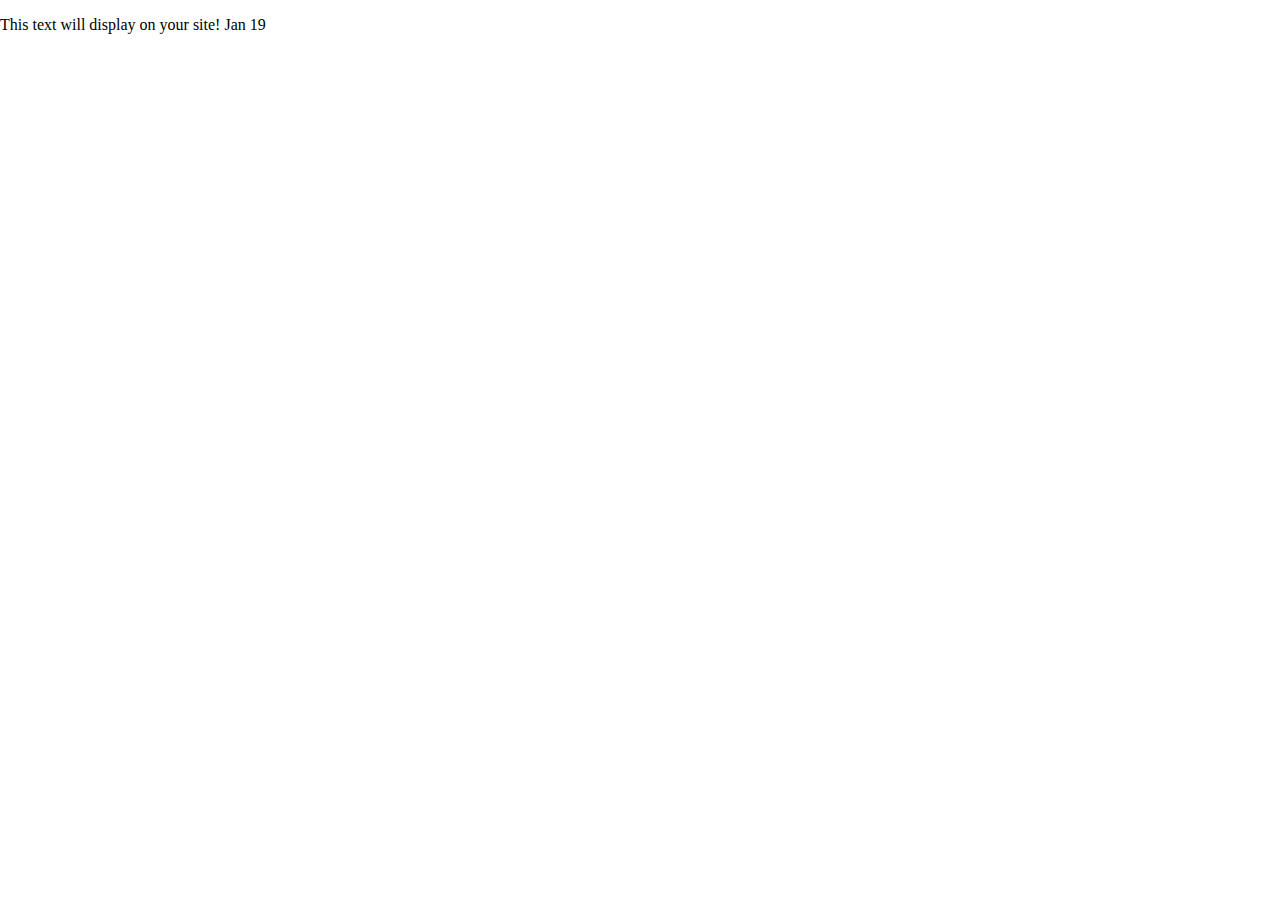
==== index.html @ aea517bd "Starting Project" ====
<!doctype html>
<html class="no-js" lang="en">

<head>
  <meta charset="utf-8">
  <title>Responsive Layouts</title>
  <meta name="description" content="This site will serve as the hub for many sub responsive layouts">
  <meta name="viewport" content="width=device-width, initial-scale=1">

  <meta property="og:title" content="">
  <meta property="og:type" content="">
  <meta property="og:url" content="">
  <meta property="og:image" content="">

  <link rel="manifest" href="site.webmanifest">
  <link rel="apple-touch-icon" href="icon.png">
  <!-- Place favicon.ico in the root directory -->

  <link rel="stylesheet" href="css/normalize.css">
  <link rel="stylesheet" href="css/main.css">

  <meta name="theme-color" content="#fafafa">
</head>

<body>
  <!-- Place your site's HTML here -->
  <p>This text will display on your site! Jan 19</p>
  <script src="js/main.js"></script>
</body>

</html>
---- css/main.css ----
/* Place CSS styles here */
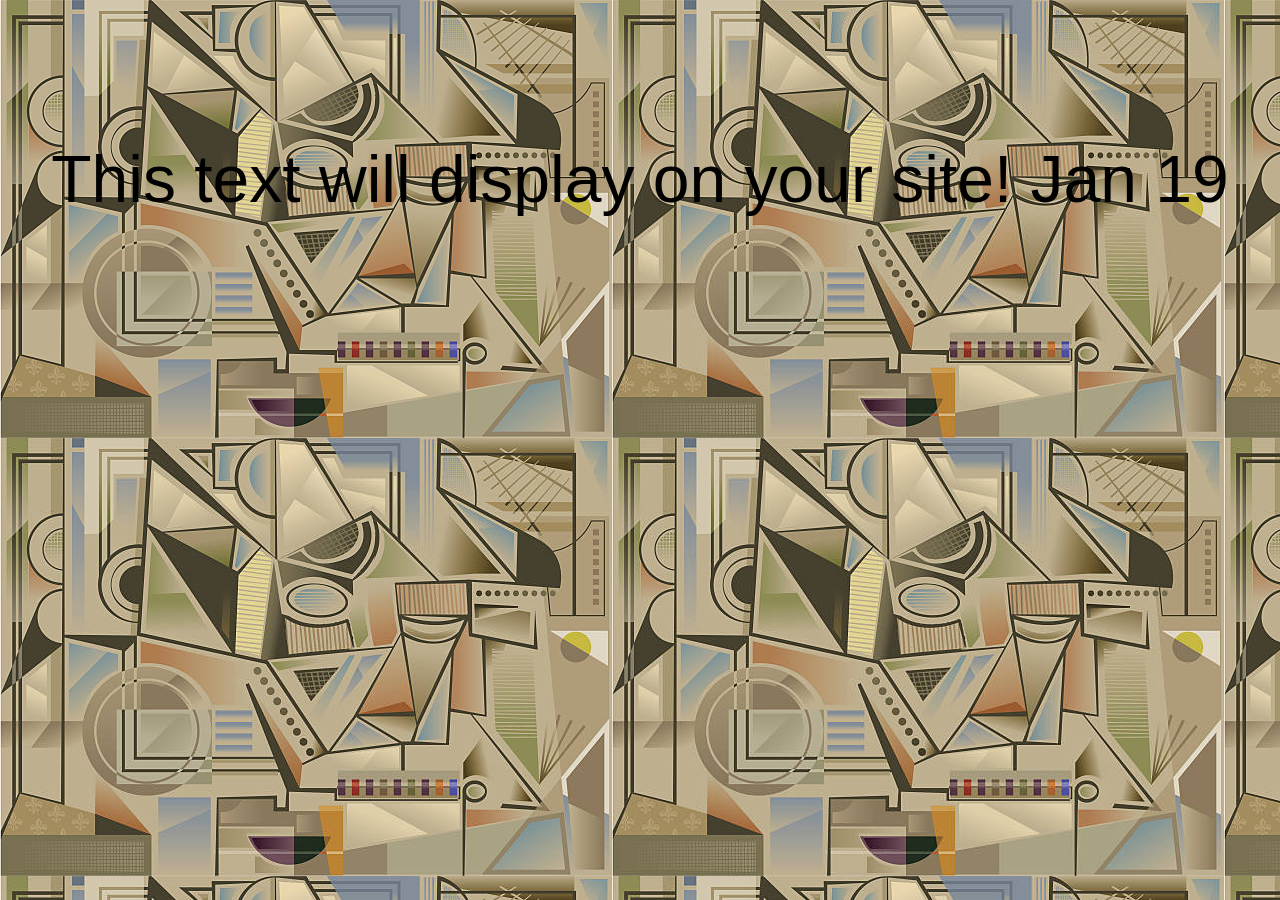
==== commit 93b3a400: "background image" ====
--- a/index.html
+++ b/index.html
@@ -24,6 +24,9 @@
 
 <body>
   <!-- Place your site's HTML here -->
+
+<img src="./img/wild_aye_aye.jpg" width="800" alt="">
+
   <p>This text will display on your site! Jan 19</p>
   <script src="js/main.js"></script>
 </body>
--- a/css/main.css
+++ b/css/main.css
@@ -1 +1,10 @@
 /* Place CSS styles here */
+body {
+    color:black;
+    background-color: cornsilk;
+    font-size: 66px;
+    font-weight: 200;
+    text-align: center;
+    font-family: Helvetica;
+    background-image: url(../img/istockphoto-481811379-612x612.jpg);
+}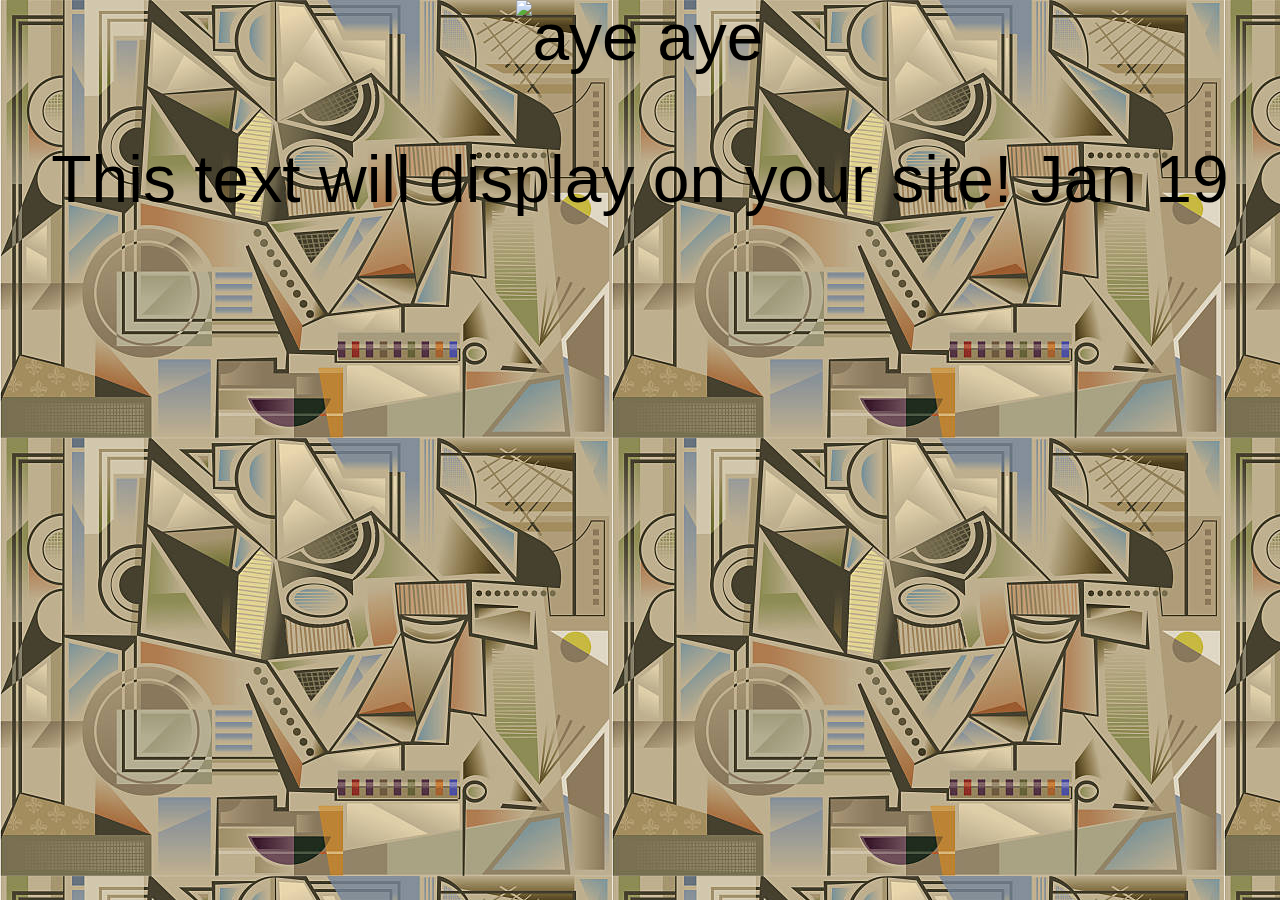
==== commit 391957bb: "added alt to image" ====
--- a/index.html
+++ b/index.html
@@ -25,7 +25,7 @@
 <body>
   <!-- Place your site's HTML here -->
 
-<img src="./img/wild_aye_aye.jpg" width="800" alt="">
+<img src="./img/wild_aye_aye.jpg" width="800" alt="aye aye">
 
   <p>This text will display on your site! Jan 19</p>
   <script src="js/main.js"></script>
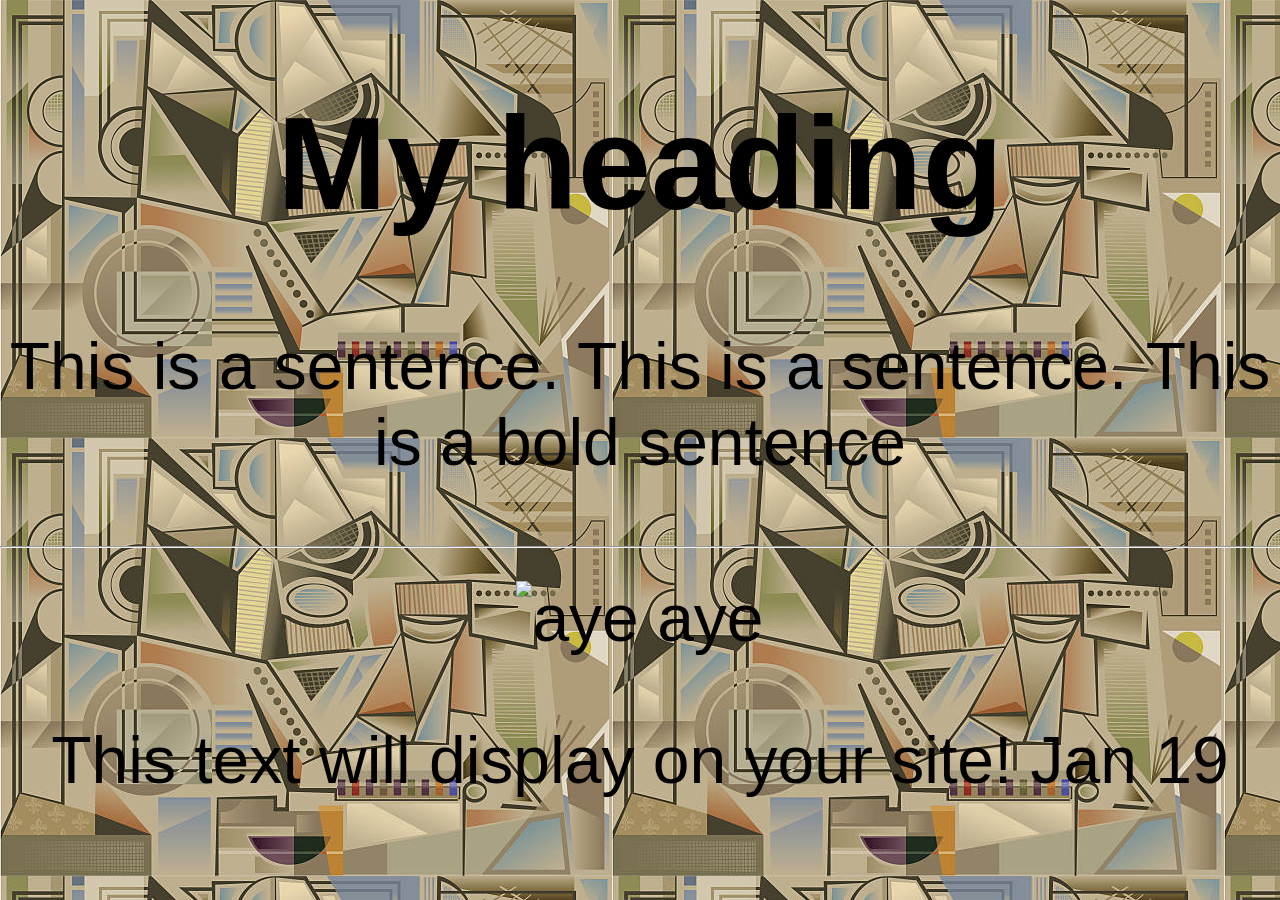
==== commit 00461d63: "another header" ====
--- a/index.html
+++ b/index.html
@@ -2,6 +2,7 @@
 <html class="no-js" lang="en">
 
 <head>
+
   <meta charset="utf-8">
   <title>Responsive Layouts</title>
   <meta name="description" content="This site will serve as the hub for many sub responsive layouts">
@@ -24,7 +25,13 @@
 
 <body>
   <!-- Place your site's HTML here -->
+<h1>My heading</h1>
+  <h1></h1>
+  <a href=""></a>
+  <p>This is a sentence. This is a sentence. <strong>This is a bold sentence</strong></p>
 
+  <hr>
+  
 <img src="./img/wild_aye_aye.jpg" width="800" alt="aye aye">
 
   <p>This text will display on your site! Jan 19</p>
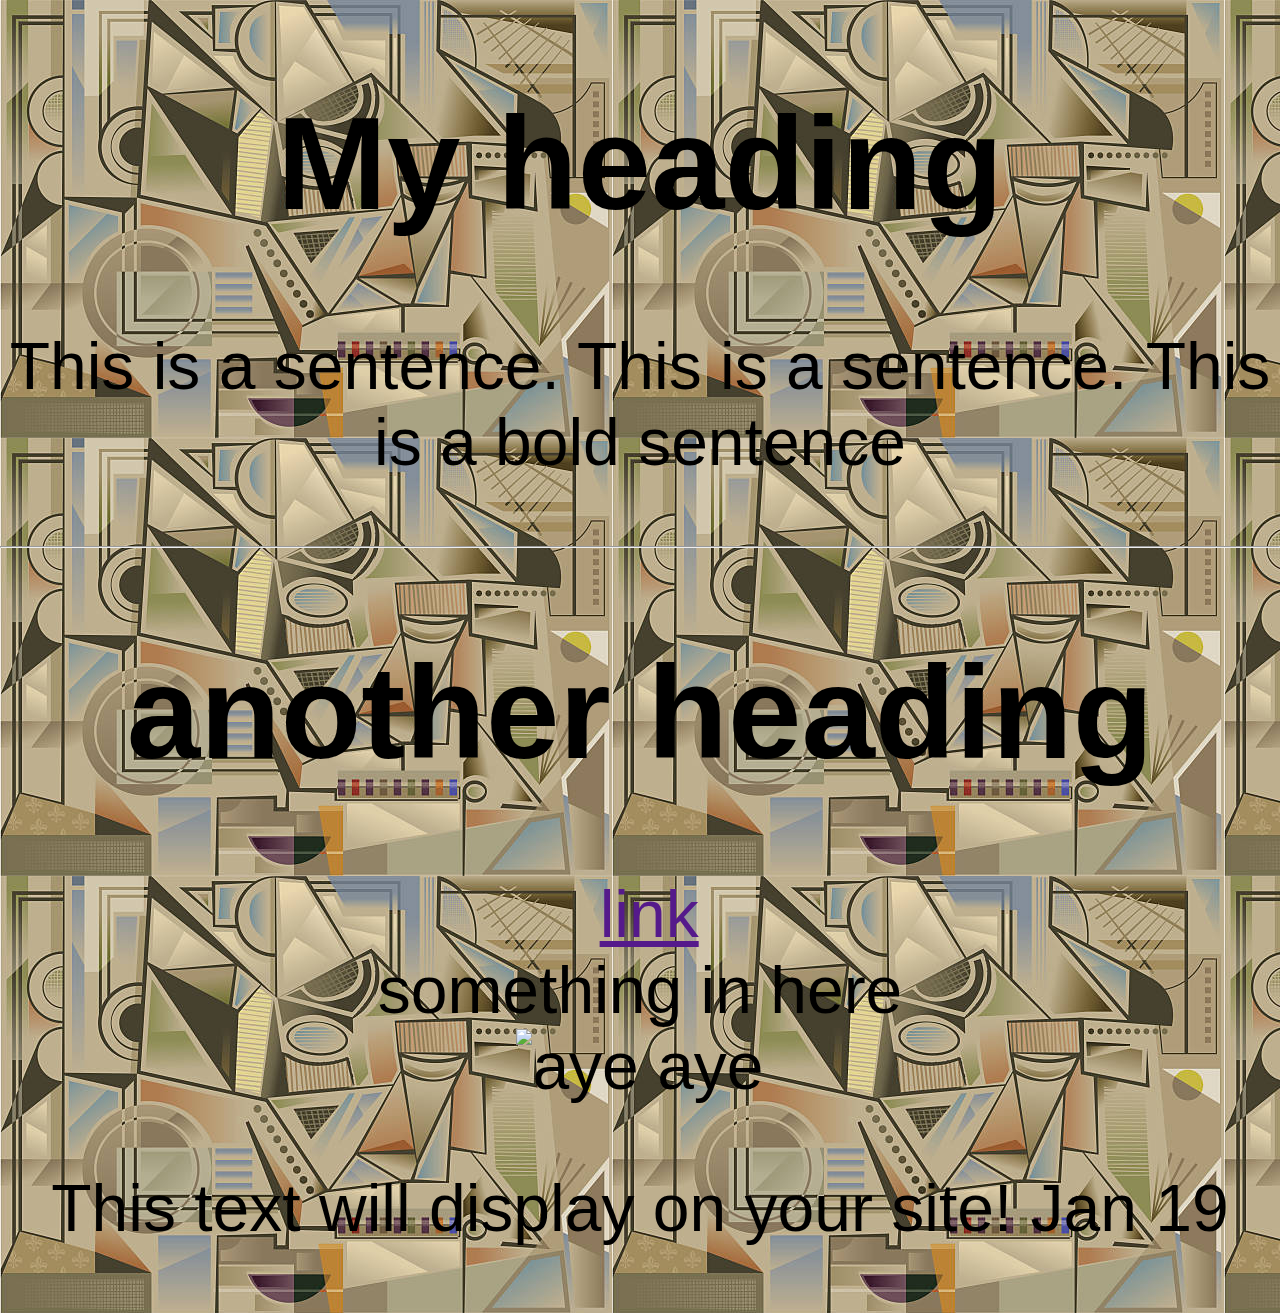
==== commit 89724cab: "2nd header" ====
--- a/index.html
+++ b/index.html
@@ -31,6 +31,17 @@
   <p>This is a sentence. This is a sentence. <strong>This is a bold sentence</strong></p>
 
   <hr>
+
+  <div class="snow-day">
+    <h1>another heading</h1>
+
+    <img src="./img/pg-1.jpg" alt="" />
+
+    <a href="">link</a>
+
+    <a href=""></a>
+    <div>something in here</div>
+  </div>
   
 <img src="./img/wild_aye_aye.jpg" width="800" alt="aye aye">
 
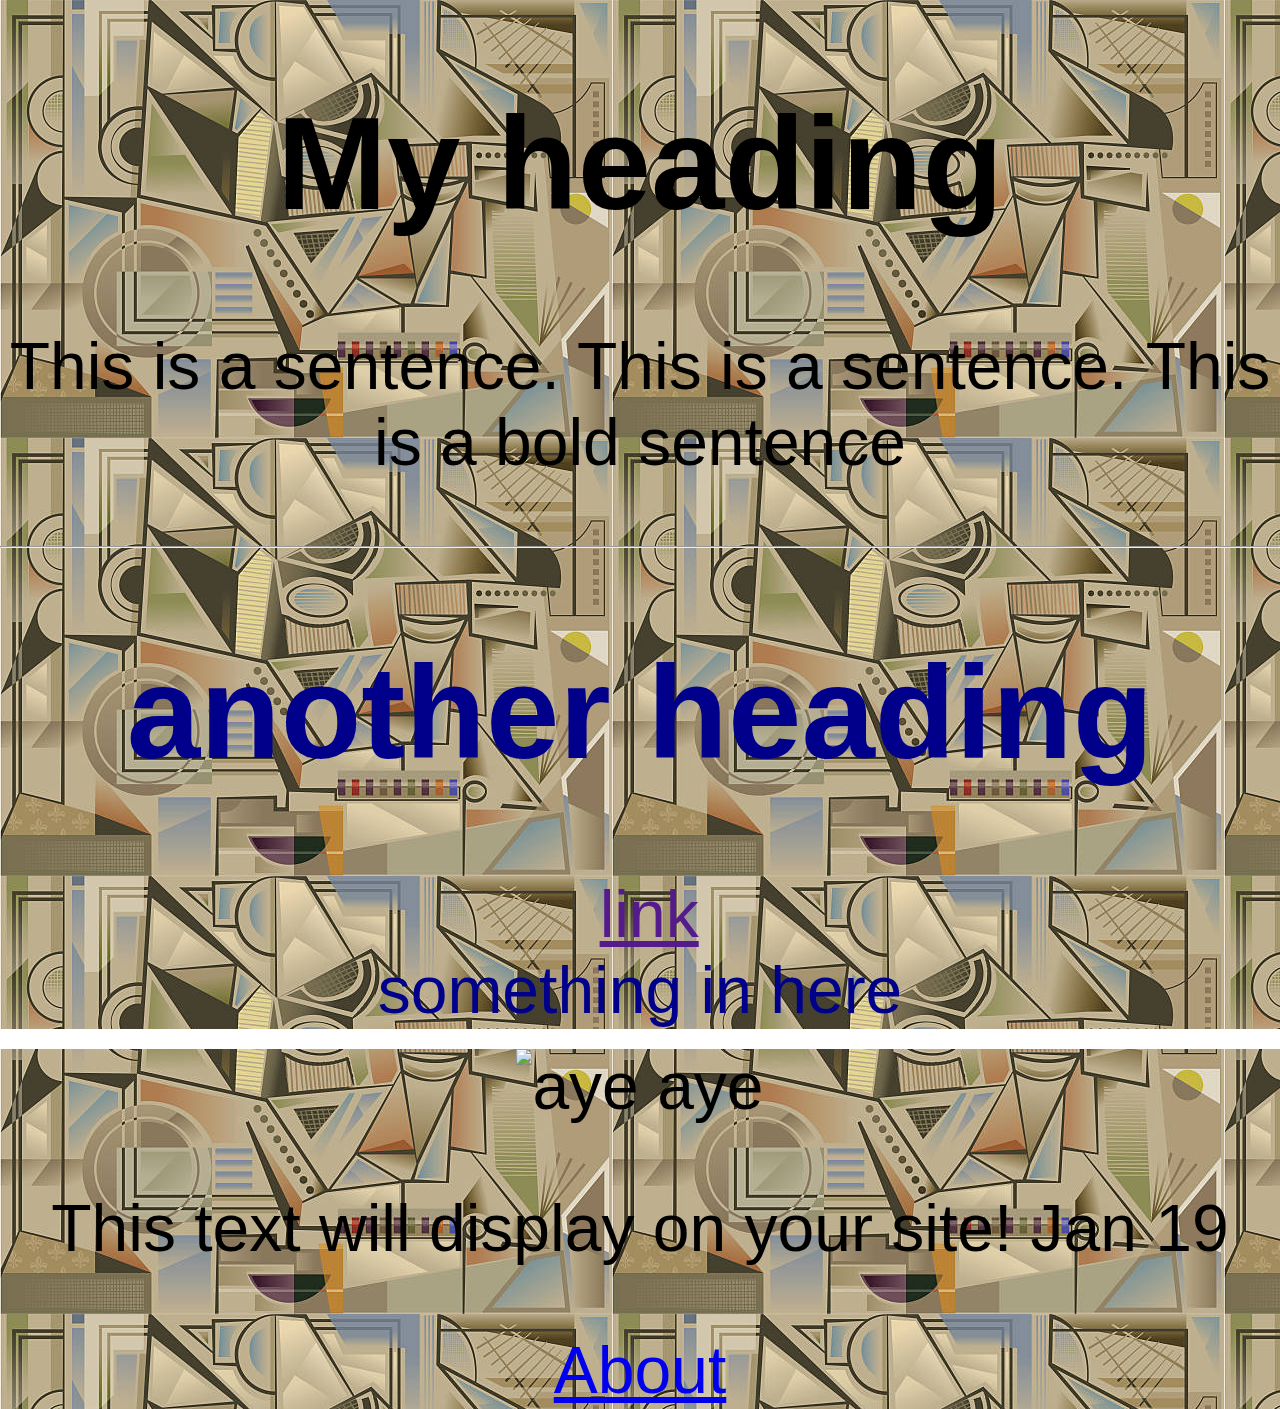
==== commit 15418863: "snow angel" ====
--- a/index.html
+++ b/index.html
@@ -42,10 +42,13 @@
     <a href=""></a>
     <div>something in here</div>
   </div>
-  
-<img src="./img/wild_aye_aye.jpg" width="800" alt="aye aye">
+
+  <div class="snow-angel"></div>
+   <img src="./img/wild_aye_aye.jpg" width="800" alt="aye aye">
+  </div>
 
   <p>This text will display on your site! Jan 19</p>
+  <a href="./about.html">About</a>
   <script src="js/main.js"></script>
 </body>
 
--- a/css/main.css
+++ b/css/main.css
@@ -7,4 +7,12 @@
     text-align: center;
     font-family: Helvetica;
     background-image: url(../img/istockphoto-481811379-612x612.jpg);
+}
+
+.snow-day {
+    color: darkblue;
+}
+
+.snow-angel {
+    border: 10px solid white;
 }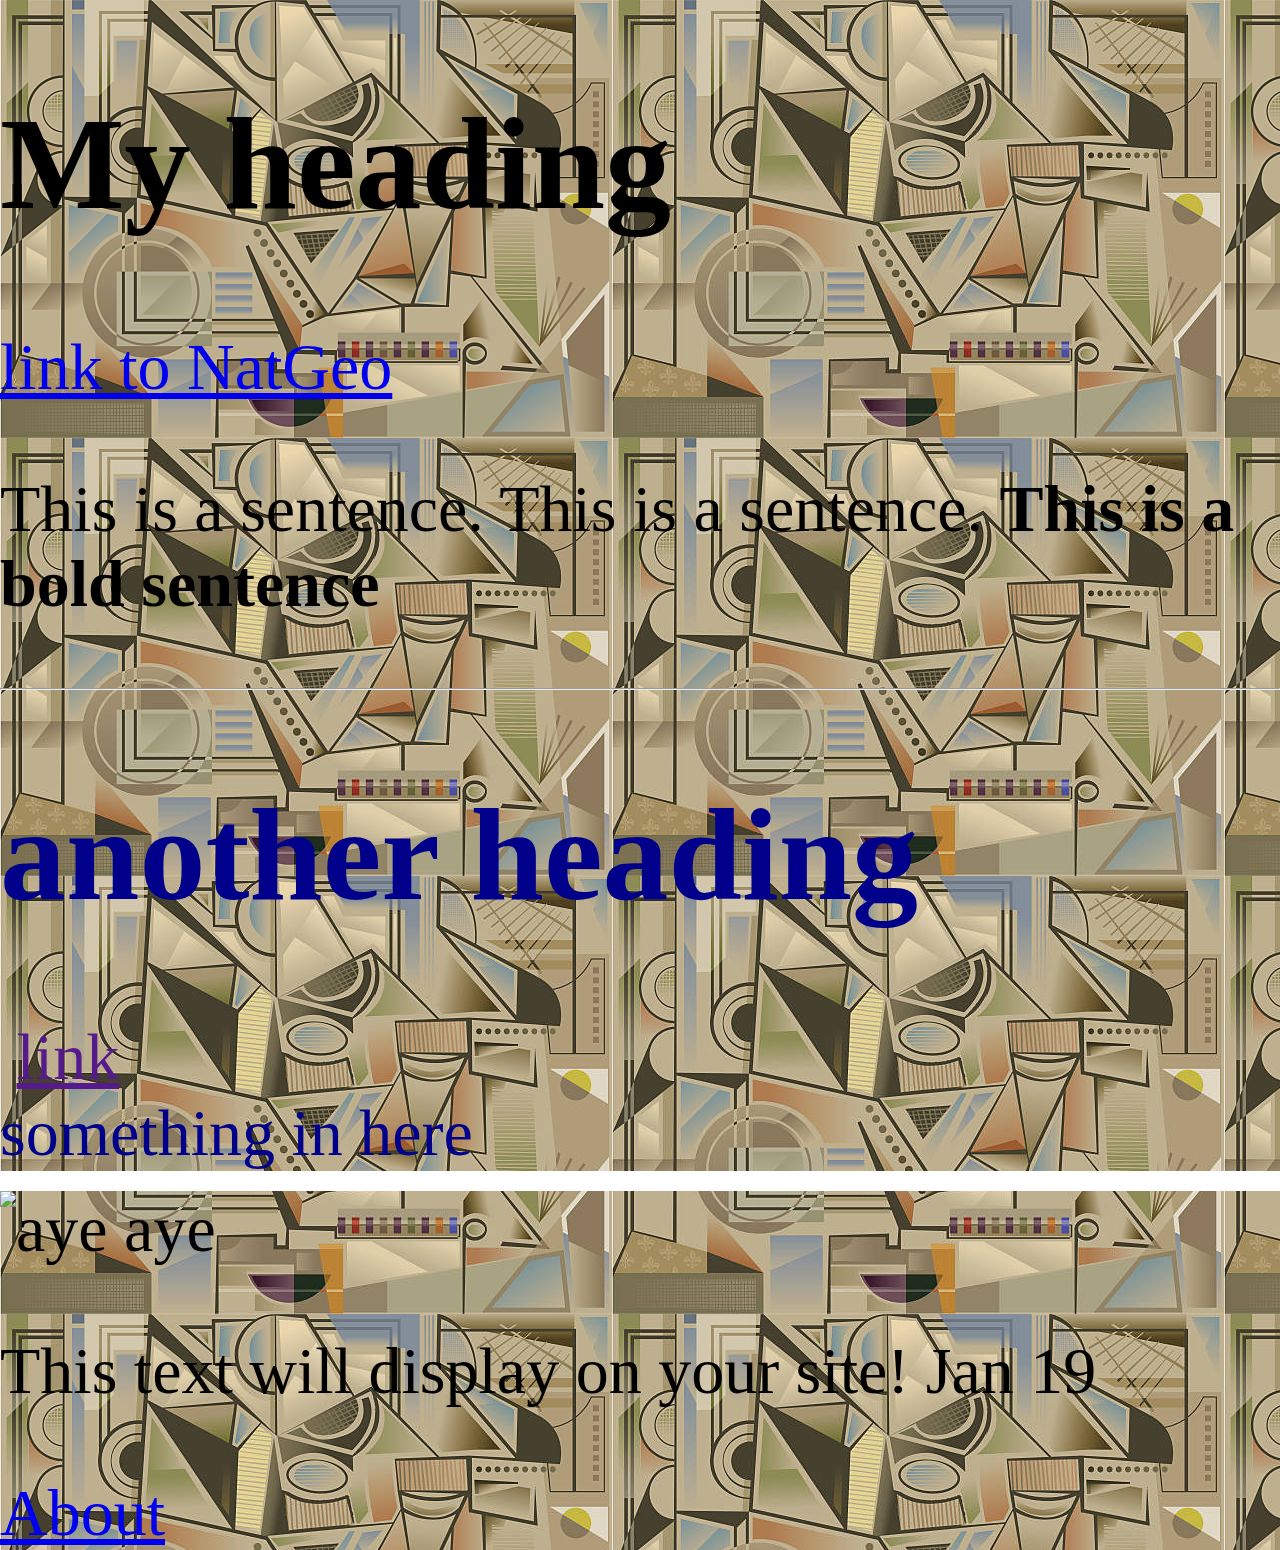
==== commit 50b995c6: "link to nat geo" ====
--- a/index.html
+++ b/index.html
@@ -27,7 +27,7 @@
   <!-- Place your site's HTML here -->
 <h1>My heading</h1>
   <h1></h1>
-  <a href=""></a>
+  <a href="https://www.nationalgeographic.com/animals/mammals/facts/aye-aye" target="_blank">link to NatGeo</a>
   <p>This is a sentence. This is a sentence. <strong>This is a bold sentence</strong></p>
 
   <hr>
--- a/css/main.css
+++ b/css/main.css
@@ -3,9 +3,6 @@
     color:black;
     background-color: cornsilk;
     font-size: 66px;
-    font-weight: 200;
-    text-align: center;
-    font-family: Helvetica;
     background-image: url(../img/istockphoto-481811379-612x612.jpg);
 }
 
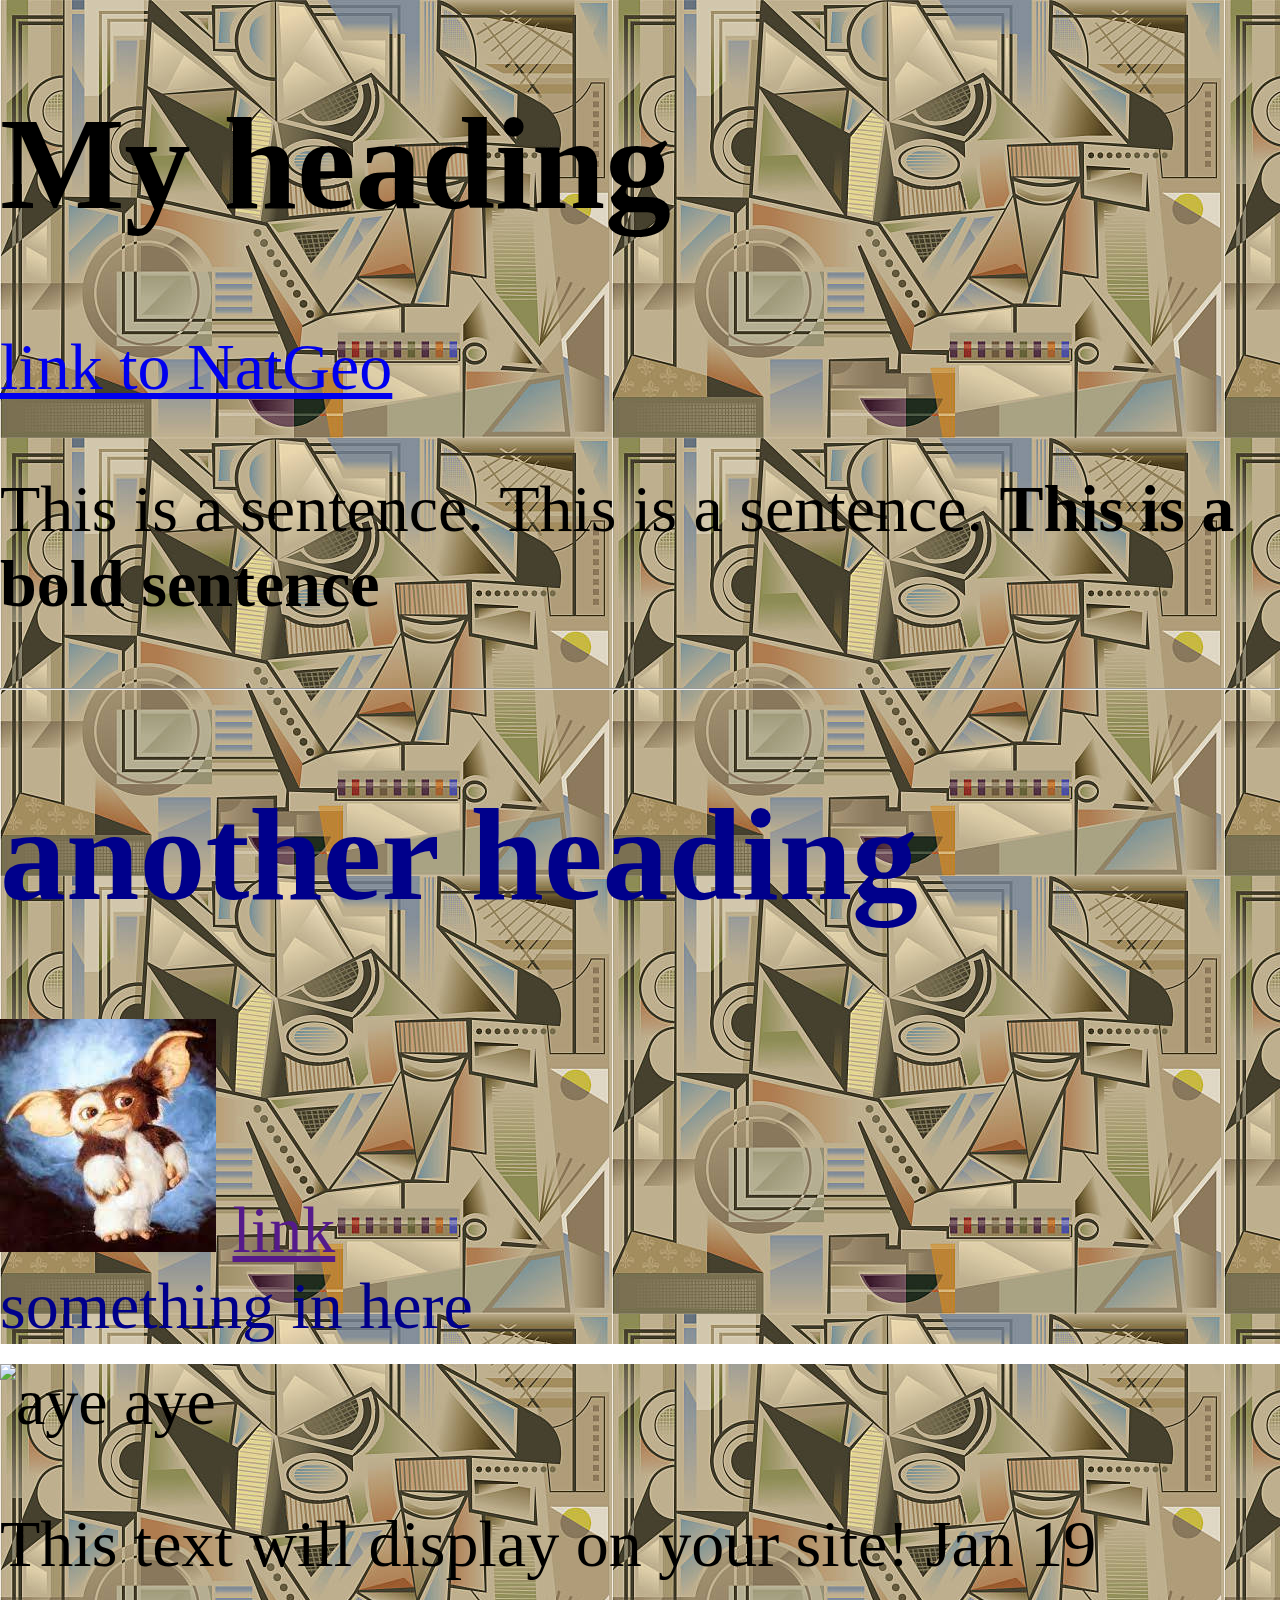
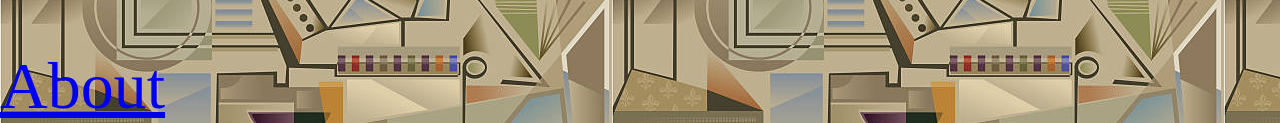
==== commit 170e162c: "change image" ====
--- a/index.html
+++ b/index.html
@@ -35,7 +35,7 @@
   <div class="snow-day">
     <h1>another heading</h1>
 
-    <img src="./img/pg-1.jpg" alt="" />
+    <img src="./img/giz2.jpg" alt="" />
 
     <a href="">link</a>
 
